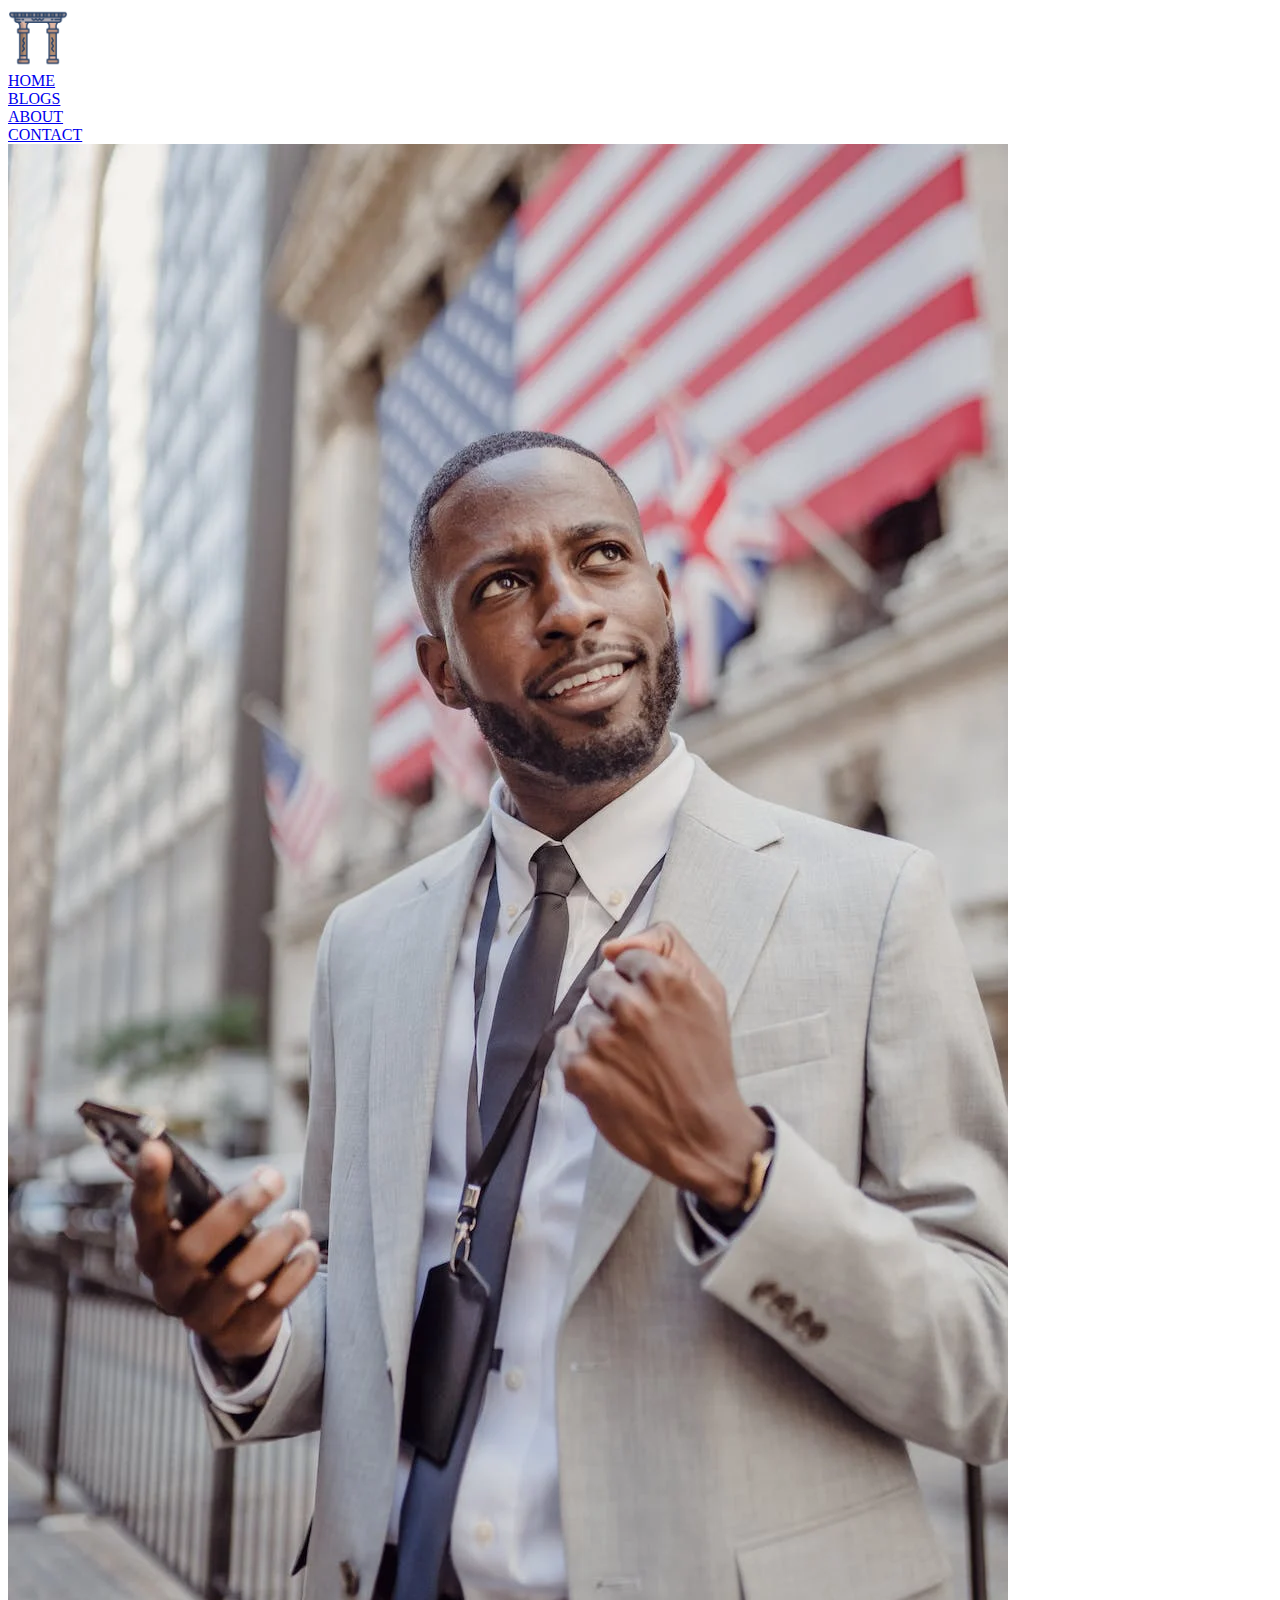
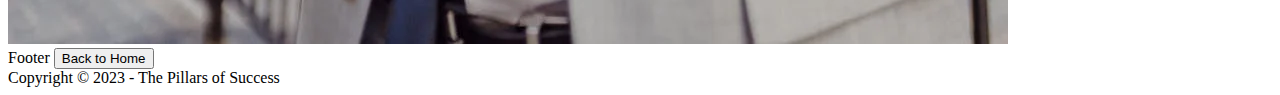
==== proachieve.html @ ee7fea26 "made some edits and added new page" ====
<!DOCTYPE html>
<html>

<head>
    <meta charset="utf-8" />
    <title>Professional Achievements Post</title>
    <meta content="width-device-width, initial-scale=1, maximum-scale=1" name="viewport" />
    <link rel="stylesheet" href="proachieve.css" />
    <link rel="icon" type="icon/pillar-icon" href="../icons/pillar-blue.png" />
    <style>


    </style>
</head>

<body>


    <div class="header box">
        <div class="nav-titles">
            <div class="pillar-icon nav-item">
                <a href="index.html">
                    <img src="../icons/asian-pillar.png" style="max-width: 60px; height: 60px;"></a>
            </div>


            <div id="nav-one" class="home nav-item">
                <a href=index.html>HOME</a>
            </div>
            <div id="nav-two" class="post nav-item">
                <a href="post.html">BLOGS</a>
            </div>
            <div id="nav-three" class="contact nav-item">
                <a href="#">ABOUT</a>
            </div>
            <div id="nav-four" class="search nav-item">
                <a href="#">CONTACT </a>
            </div>
        </div>



    </div>


<div class="container">
    

<img src="../images/professional.webp" alt="professional achievements" />




</div>


</div>
    <div id="footer" class="">Footer
        <a href="index.html">
            <button id="backButton">Back to Home</button>
        </a>
        <div class="copyright">Copyright © 2023 - The Pillars of Success</div>
    </div>
    </div>
</body>

</html>
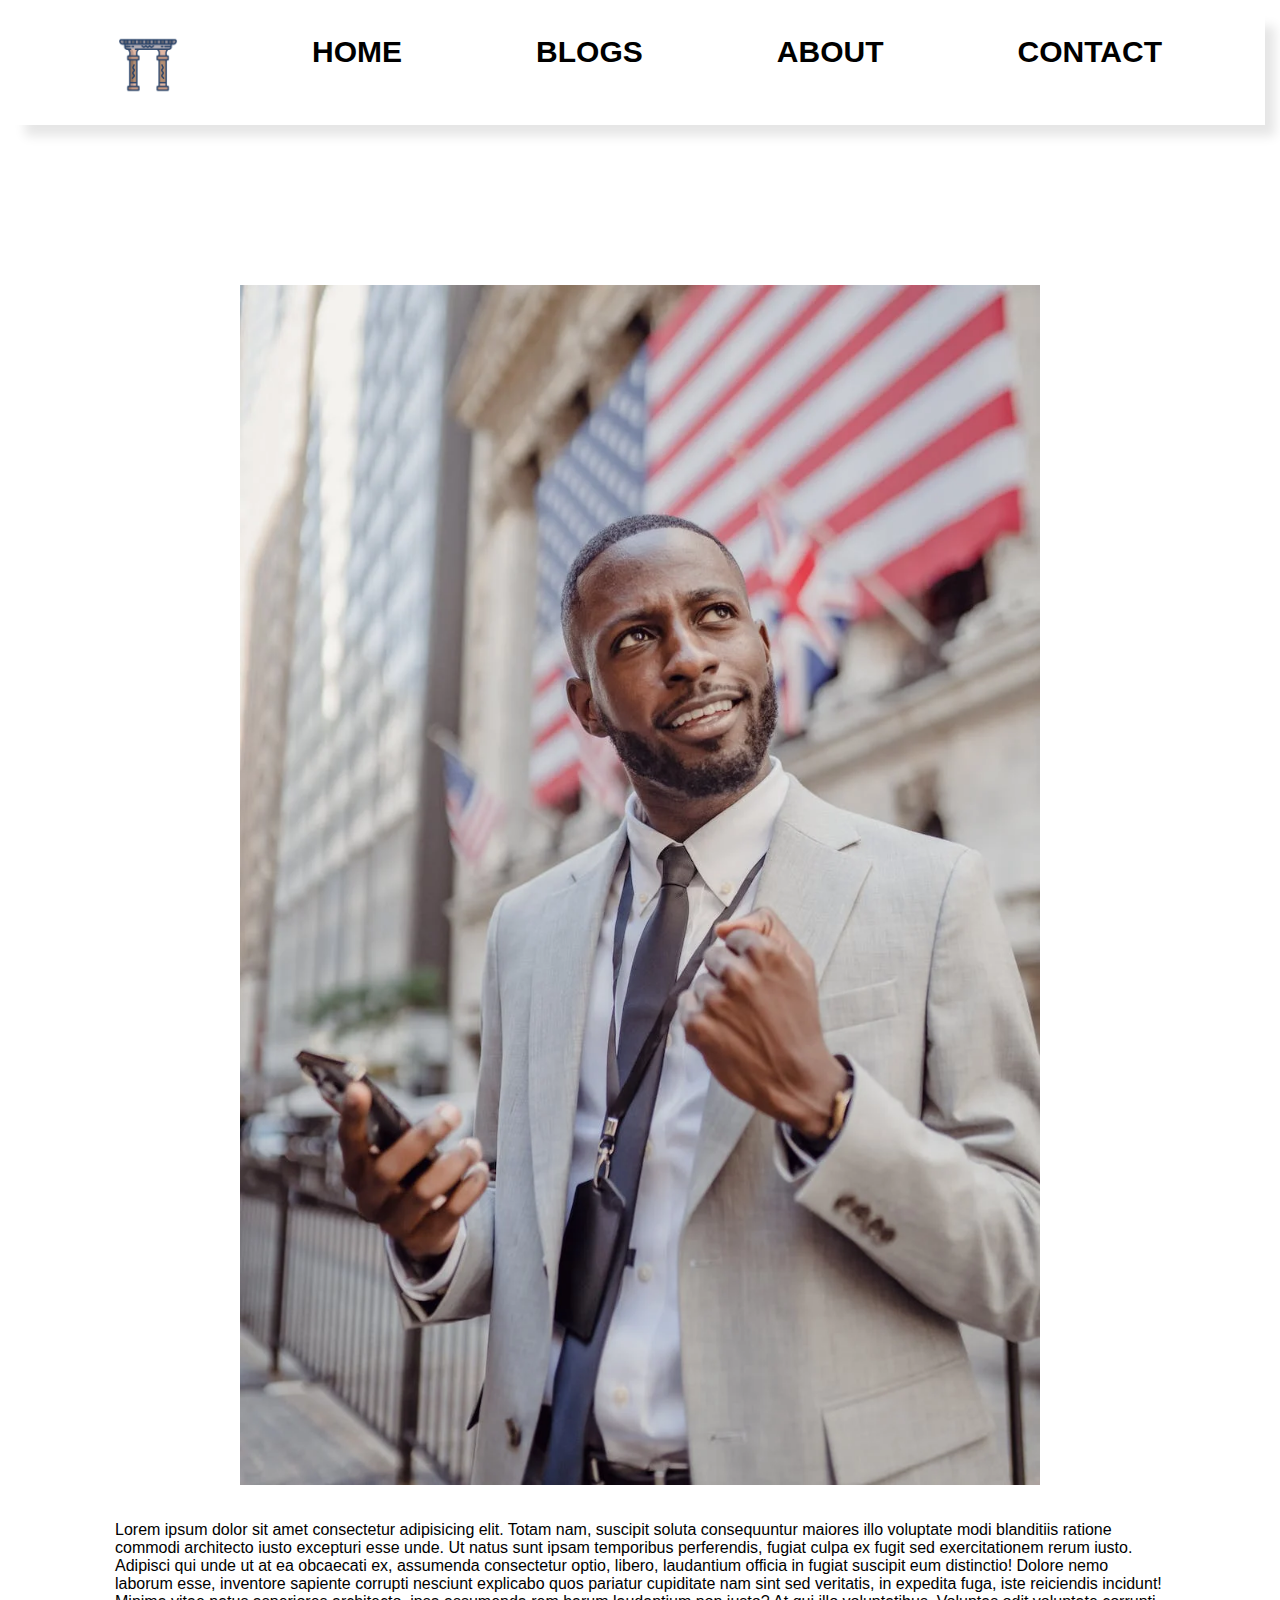
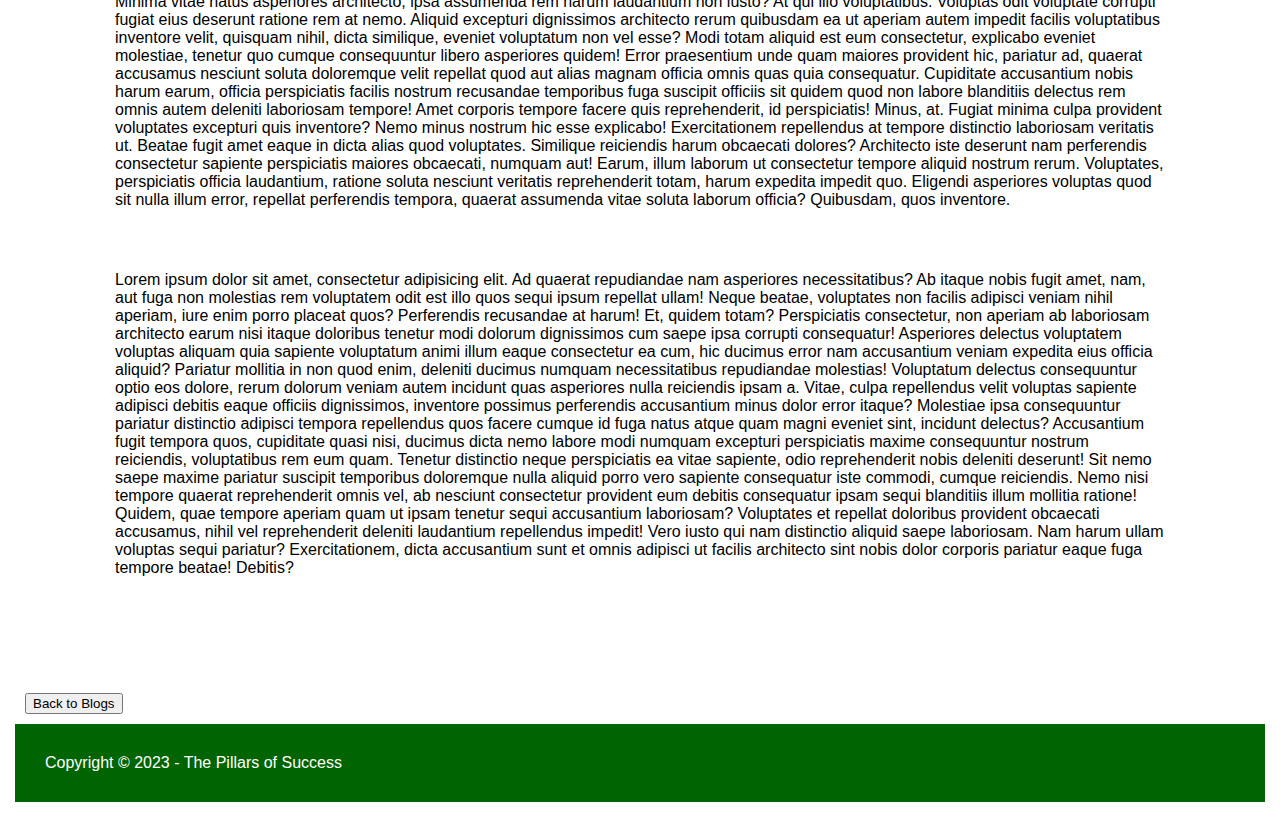
==== commit ed60230c: "complete basic requirements" ====
--- a/proachieve.html
+++ b/proachieve.html
@@ -19,13 +19,13 @@
     <div class="header box">
         <div class="nav-titles">
             <div class="pillar-icon nav-item">
-                <a href="index.html">
+                <a href="http://127.0.0.1:5500/src/index.html">
                     <img src="../icons/asian-pillar.png" style="max-width: 60px; height: 60px;"></a>
             </div>
 
 
             <div id="nav-one" class="home nav-item">
-                <a href=index.html>HOME</a>
+                <a href=http://127.0.0.1:5500/src/index.html>HOME</a>
             </div>
             <div id="nav-two" class="post nav-item">
                 <a href="post.html">BLOGS</a>
@@ -43,22 +43,70 @@
     </div>
 
 
-<div class="container">
-    
-
-<img src="../images/professional.webp" alt="professional achievements" />
+    <div class="container">
 
 
 
+        <img src="../images/professional.webp" alt="professional achievements" class="image" />
+        <p>Lorem ipsum dolor sit amet consectetur adipisicing elit. Totam nam, suscipit soluta consequuntur maiores illo
+            voluptate modi blanditiis ratione commodi architecto iusto excepturi esse unde. Ut natus sunt ipsam
+            temporibus perferendis, fugiat culpa ex fugit sed exercitationem rerum iusto. Adipisci qui unde ut at ea
+            obcaecati ex, assumenda consectetur optio, libero, laudantium officia in fugiat suscipit eum distinctio!
+            Dolore nemo laborum esse, inventore sapiente corrupti nesciunt explicabo quos pariatur cupiditate nam sint
+            sed veritatis, in expedita fuga, iste reiciendis incidunt! Minima vitae natus asperiores architecto, ipsa
+            assumenda rem harum laudantium non iusto? At qui illo voluptatibus. Voluptas odit voluptate corrupti fugiat
+            eius deserunt ratione rem at nemo. Aliquid excepturi dignissimos architecto rerum quibusdam ea ut aperiam
+            autem impedit facilis voluptatibus inventore velit, quisquam nihil, dicta similique, eveniet voluptatum non
+            vel esse? Modi totam aliquid est eum consectetur, explicabo eveniet molestiae, tenetur quo cumque
+            consequuntur libero asperiores quidem! Error praesentium unde quam maiores provident hic, pariatur ad,
+            quaerat accusamus nesciunt soluta doloremque velit repellat quod aut alias magnam officia omnis quas quia
+            consequatur. Cupiditate accusantium nobis harum earum, officia perspiciatis facilis nostrum recusandae
+            temporibus fuga suscipit officiis sit quidem quod non labore blanditiis delectus rem omnis autem deleniti
+            laboriosam tempore! Amet corporis tempore facere quis reprehenderit, id perspiciatis! Minus, at. Fugiat
+            minima culpa provident voluptates excepturi quis inventore? Nemo minus nostrum hic esse explicabo!
+            Exercitationem repellendus at tempore distinctio laboriosam veritatis ut. Beatae fugit amet eaque in dicta
+            alias quod voluptates. Similique reiciendis harum obcaecati dolores? Architecto iste deserunt nam
+            perferendis consectetur sapiente perspiciatis maiores obcaecati, numquam aut! Earum, illum laborum ut
+            consectetur tempore aliquid nostrum rerum. Voluptates, perspiciatis officia laudantium, ratione soluta
+            nesciunt veritatis reprehenderit totam, harum expedita impedit quo. Eligendi asperiores voluptas quod sit
+            nulla illum error, repellat perferendis tempora, quaerat assumenda vitae soluta laborum officia? Quibusdam,
+            quos inventore.</p>
 
-</div>
+        <p>Lorem ipsum dolor sit amet, consectetur adipisicing elit. Ad quaerat repudiandae nam asperiores
+            necessitatibus? Ab itaque nobis fugit amet, nam, aut fuga non molestias rem voluptatem odit est illo quos
+            sequi ipsum repellat ullam! Neque beatae, voluptates non facilis adipisci veniam nihil aperiam, iure enim
+            porro placeat quos? Perferendis recusandae at harum! Et, quidem totam? Perspiciatis consectetur, non aperiam
+            ab laboriosam architecto earum nisi itaque doloribus tenetur modi dolorum dignissimos cum saepe ipsa
+            corrupti consequatur! Asperiores delectus voluptatem voluptas aliquam quia sapiente voluptatum animi illum
+            eaque consectetur ea cum, hic ducimus error nam accusantium veniam expedita eius officia aliquid? Pariatur
+            mollitia in non quod enim, deleniti ducimus numquam necessitatibus repudiandae molestias! Voluptatum
+            delectus consequuntur optio eos dolore, rerum dolorum veniam autem incidunt quas asperiores nulla reiciendis
+            ipsam a. Vitae, culpa repellendus velit voluptas sapiente adipisci debitis eaque officiis dignissimos,
+            inventore possimus perferendis accusantium minus dolor error itaque? Molestiae ipsa consequuntur pariatur
+            distinctio adipisci tempora repellendus quos facere cumque id fuga natus atque quam magni eveniet sint,
+            incidunt delectus? Accusantium fugit tempora quos, cupiditate quasi nisi, ducimus dicta nemo labore modi
+            numquam excepturi perspiciatis maxime consequuntur nostrum reiciendis, voluptatibus rem eum quam. Tenetur
+            distinctio neque perspiciatis ea vitae sapiente, odio reprehenderit nobis deleniti deserunt! Sit nemo saepe
+            maxime pariatur suscipit temporibus doloremque nulla aliquid porro vero sapiente consequatur iste commodi,
+            cumque reiciendis. Nemo nisi tempore quaerat reprehenderit omnis vel, ab nesciunt consectetur provident eum
+            debitis consequatur ipsam sequi blanditiis illum mollitia ratione! Quidem, quae tempore aperiam quam ut
+            ipsam tenetur sequi accusantium laboriosam? Voluptates et repellat doloribus provident obcaecati accusamus,
+            nihil vel reprehenderit deleniti laudantium repellendus impedit! Vero iusto qui nam distinctio aliquid saepe
+            laboriosam. Nam harum ullam voluptas sequi pariatur? Exercitationem, dicta accusantium sunt et omnis
+            adipisci ut facilis architecto sint nobis dolor corporis pariatur eaque fuga tempore beatae! Debitis?</p>
 
 
-</div>
-    <div id="footer" class="">Footer
-        <a href="index.html">
-            <button id="backButton">Back to Home</button>
-        </a>
+
+    </div>
+
+
+    </div>
+    <div id="footer" class="">
+        <div class="button" style="margin: 10px;">
+            <a href="src/post.html">
+                <button id="backButton">Back to Blogs</button>
+            </a>
+        </div>
         <div class="copyright">Copyright © 2023 - The Pillars of Success</div>
     </div>
     </div>
--- a/proachieve.css
+++ b/proachieve.css
@@ -0,0 +1,72 @@
+body {
+    /* height: 80rem; */
+    margin: 10px;
+    padding: 5px;
+    font-family: apple-system, BlinkMacSystemFont, "Segoe UI", Roboto, Helvetica, Arial, sans-serif, "Apple Color Emoji", "Segoe UI Emoji", "Segoe UI Symbol";
+}
+
+/* NAV SECTION */
+
+.nav-titles {
+    display: flex;
+    flex-wrap: wrap;
+    justify-content: space-around;   
+    /* border: 5px solid black; */
+    height: 70px;    
+    display: flex;    
+    padding: 20px 36px;    
+    margin-bottom: 5rem;
+    box-shadow: 10px 10.98256px 10.4564px rgba(0, 0, 0, 0.1);
+}
+
+.nav-item {
+    font-size: 30px;
+    font-weight: 700;
+}
+
+a {
+    text-decoration: none;
+    color: black;
+}
+
+a:hover {
+    color: blue;
+    text-decoration: none;
+    cursor: pointer;
+}
+
+.container {
+    padding: 5rem;
+    display: flex;
+    flex-direction: column;
+    align-items: center;
+}
+
+.image {
+    width: 50rem;
+}
+
+p {
+    padding: 20px 20px 10px 20px;
+}
+
+
+/* FOOTER SECTION */
+
+.footer {
+    height: 250px !important;
+    color: red;
+  }
+  
+  .footer-info {
+    padding: 50px;
+    margin-bottom: 60px;
+    box-shadow: 10px 10.98256px 10.4564px rgba(0, 0, 0, 0.1);
+  }
+
+  
+  .copyright {
+    padding: 30px;
+    background-color: darkgreen;
+    color: #ffffff
+  }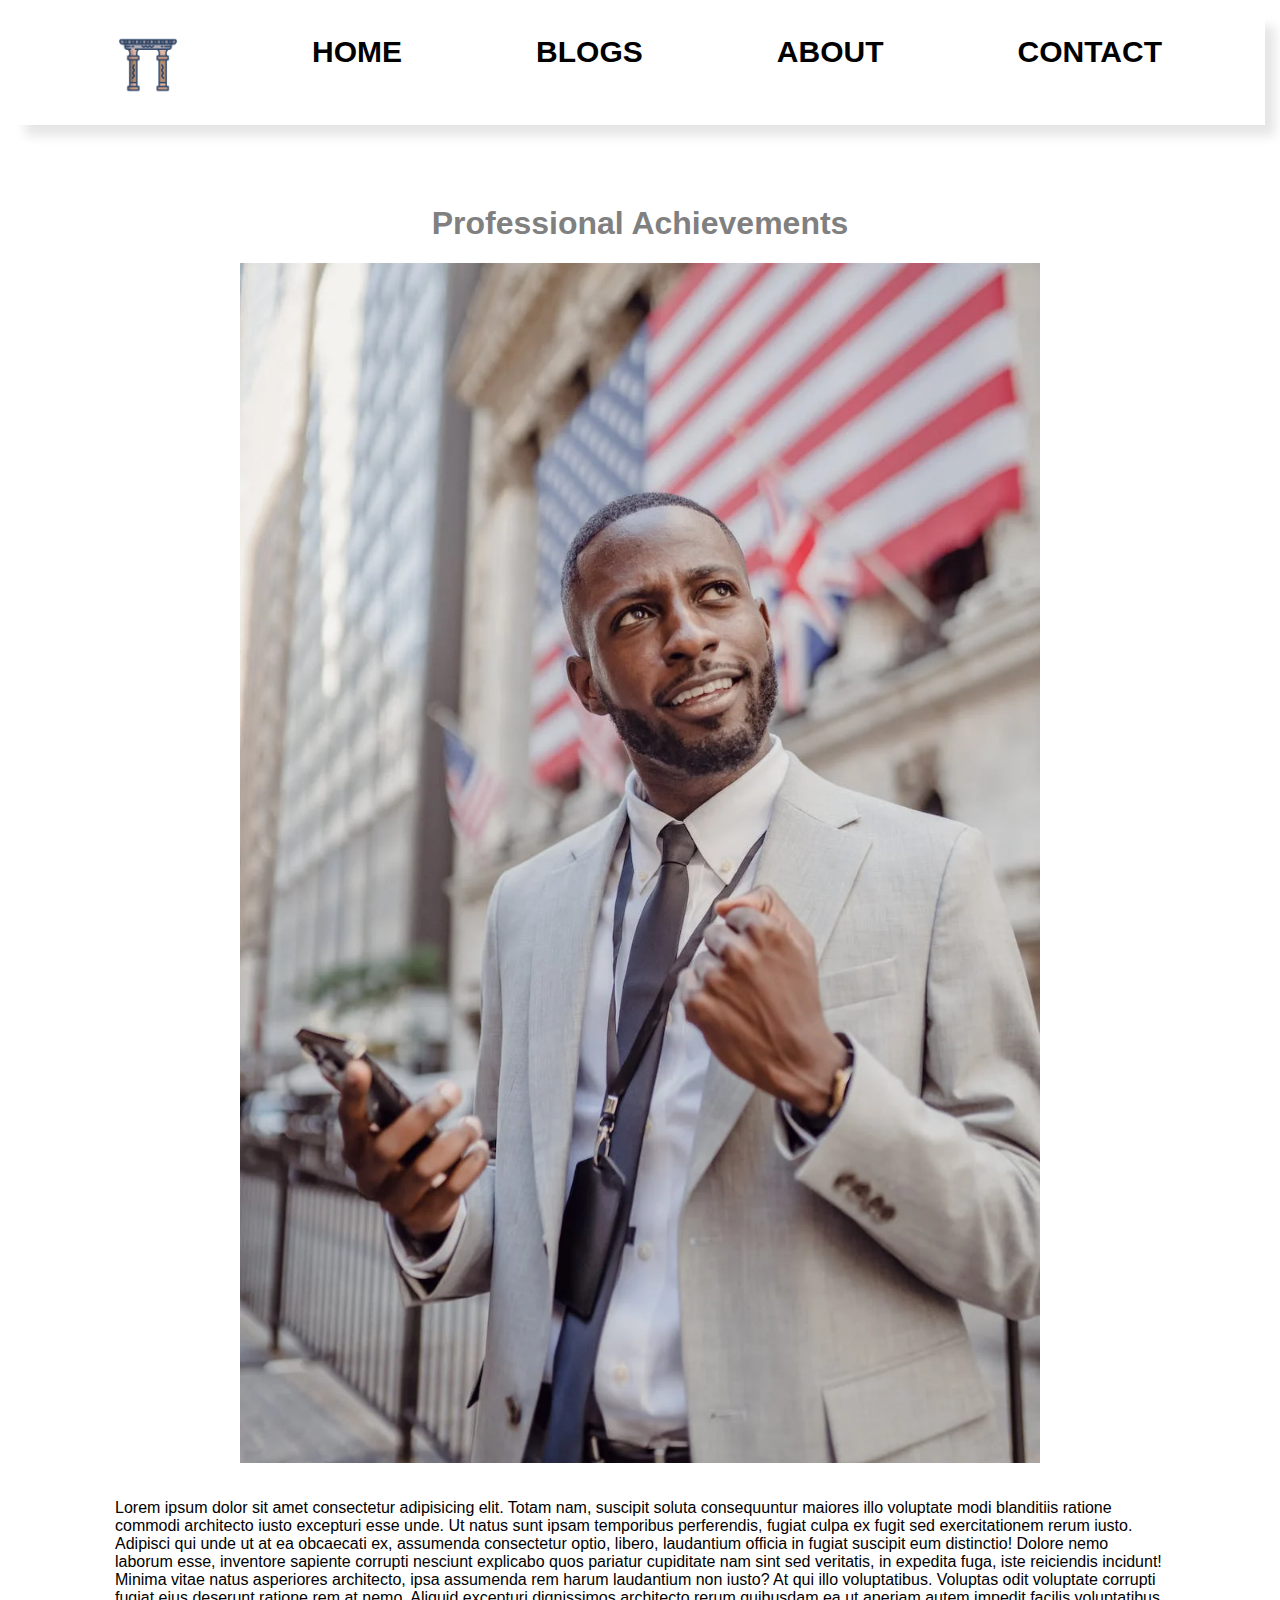
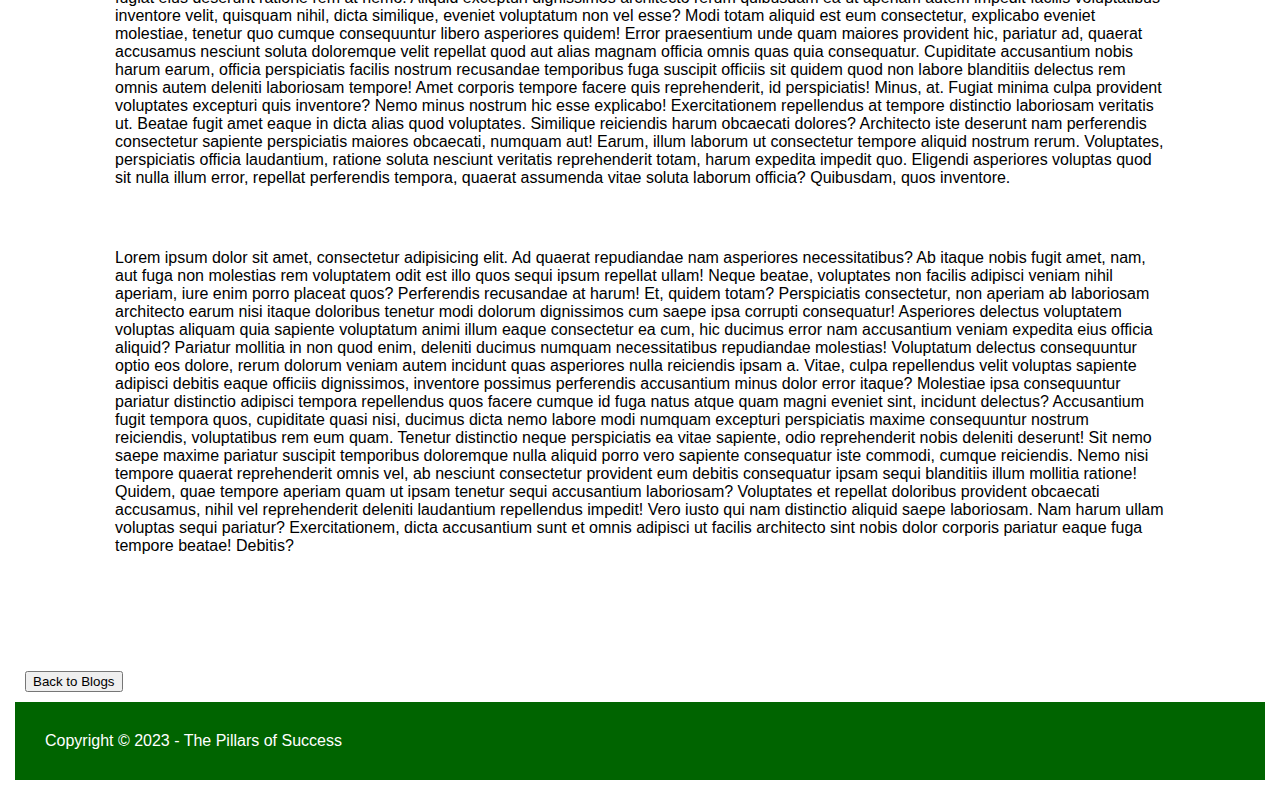
==== commit 78dbc98c: "added title for post-1" ====
--- a/proachieve.html
+++ b/proachieve.html
@@ -42,7 +42,7 @@
 
     </div>
 
-
+<h1>Professional Achievements</h1>
     <div class="container">
 
 
--- a/proachieve.css
+++ b/proachieve.css
@@ -37,6 +37,7 @@
 
 .container {
     padding: 5rem;
+    padding-top: 0rem;
     display: flex;
     flex-direction: column;
     align-items: center;
@@ -50,6 +51,15 @@
     padding: 20px 20px 10px 20px;
 }
 
+
+
+/* CONTENT SECTION */
+
+h1 {
+    display: flex;
+    justify-content: center;
+    color: gray;
+}
 
 /* FOOTER SECTION */
 
